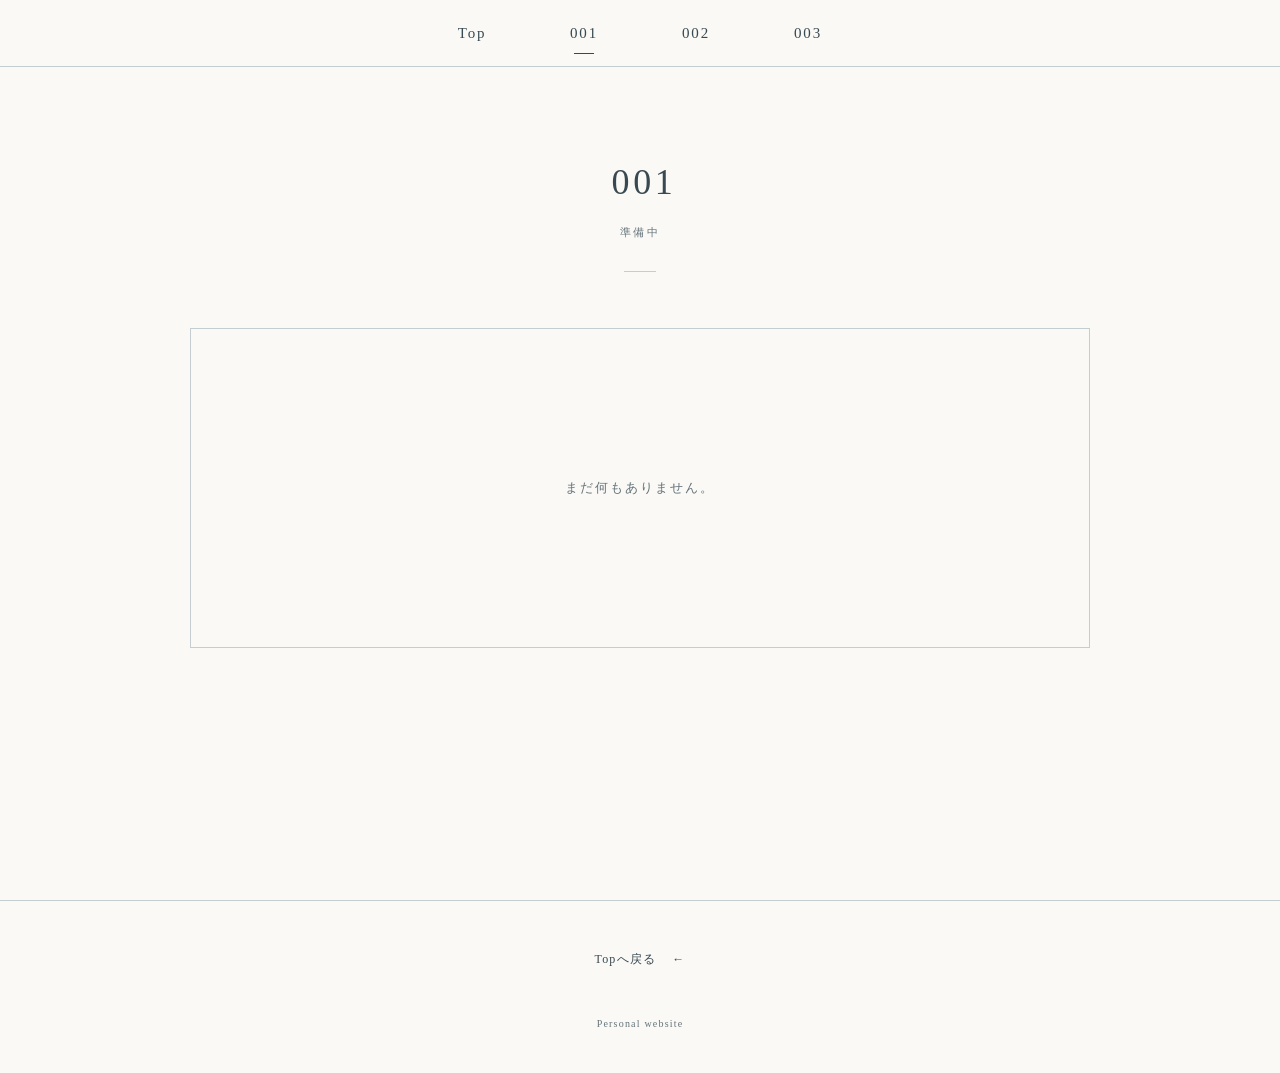
==== 001.html @ e556f898 "Rework homepage layout and add placeholder pages" ====
<!DOCTYPE html>
<html lang="ja">
  <head>
    <meta charset="UTF-8">
    <meta name="viewport" content="width=device-width, initial-scale=1">
    <title>001 | ホームページ</title>
    <link rel="stylesheet" href="styles.css">
  </head>
  <body>
    <a class="skip-link" href="#main">本文へ</a>
    <header class="site-header">
      <nav aria-label="メインナビゲーション">
        <a href="index.html">Top</a>
        <a href="001.html" aria-current="page">001</a>
        <a href="002.html">002</a>
        <a href="003.html">003</a>
      </nav>
    </header>
    <main class="subpage" id="main">
      <header class="section-heading">
        <h1>001</h1>
        <p>準備中</p>
      </header>
      <!-- 本文や画像を追加する領域。 -->
      <div class="empty-content">
        <p>まだ何もありません。</p>
      </div>
    </main>
    <footer class="site-footer">
      <a href="index.html">Topへ戻る <span aria-hidden="true">←</span></a>
      <small>Personal website</small>
    </footer>
  </body>
</html>
---- styles.css ----
:root {
  color-scheme: light;
  --paper: #faf9f6;
  --ink: #384951;
  --muted: #65747a;
  --line: #c4cdd0;
  font-family: "Yu Mincho", "Hiragino Mincho ProN", "Noto Serif JP", serif;
  color: var(--ink);
  background: var(--paper);
  line-height: 1.8;
  -webkit-text-size-adjust: 100%;
  scroll-behavior: smooth;
  scroll-padding-top: 84px;
}

* { box-sizing: border-box; }
body { margin: 0; }
a { color: inherit; text-decoration: none; }
a:focus-visible { outline: 2px solid var(--ink); outline-offset: 5px; }

.skip-link {
  position: fixed;
  top: 8px;
  left: 8px;
  z-index: 10;
  padding: 8px 16px;
  background: var(--paper);
  transform: translateY(-150%);
}
.skip-link:focus { transform: translateY(0); }

.site-header {
  position: sticky;
  top: 0;
  z-index: 5;
  background: var(--paper);
  border-bottom: 1px solid var(--line);
}
.site-header nav {
  display: flex;
  justify-content: center;
  gap: clamp(12px, 5vw, 72px);
  padding: 0 20px;
}
.site-header a {
  position: relative;
  display: grid;
  place-items: center;
  min-width: 48px;
  min-height: 66px;
  font-size: 15px;
  letter-spacing: 0.12em;
}
.site-header a::after {
  content: "";
  position: absolute;
  bottom: 12px;
  left: 50%;
  width: 20px;
  height: 1px;
  background: currentColor;
  transform: translateX(-50%) scaleX(0);
  transition: transform 180ms ease;
}
.site-header a:hover::after,
.site-header a[aria-current="page"]::after {
  transform: translateX(-50%) scaleX(1);
}

.main-visual {
  position: relative;
  display: grid;
  place-items: center;
  min-height: 640px;
  min-height: max(640px, calc(100svh - 67px));
  padding: 100px 32px 140px;
  background: #e8eef0;
}
.visual-frame {
  position: absolute;
  inset: 30px;
  border: 1px solid #b8c6cb;
  pointer-events: none;
}
.visual-frame::before,
.visual-frame::after {
  content: "";
  position: absolute;
  left: 50%;
  width: 5px;
  height: 5px;
  border: 1px solid #899da5;
  background: #e8eef0;
  transform: translateX(-50%) rotate(45deg);
}
.visual-frame::before { top: -3px; }
.visual-frame::after { bottom: -3px; }
.site-title { position: relative; text-align: center; }
.site-subtitle { margin: 0 0 26px; font-size: 14px; letter-spacing: 0.2em; }
h1 {
  margin: 0;
  font-size: clamp(30px, 4.5vw, 64px);
  font-weight: 400;
  line-height: 1.5;
  letter-spacing: 0.22em;
  text-indent: 0.22em;
}
.site-caption { margin-top: 36px; font-size: 12px; letter-spacing: 0.2em; }
.scroll-link {
  position: absolute;
  bottom: 56px;
  display: flex;
  flex-direction: column;
  align-items: center;
  gap: 14px;
  padding: 8px 16px;
  font-size: 12px;
  letter-spacing: 0.14em;
}
.scroll-link span { height: 36px; width: 1px; background: #899da5; }

.contents { padding: 104px 28px 120px; }
.section-heading { text-align: center; }
.section-heading h2,
.subpage .section-heading h1 {
  margin: 0;
  font-size: 36px;
  font-weight: 400;
  letter-spacing: 0.1em;
}
.section-heading p {
  margin: 14px 0 0;
  color: var(--muted);
  font-size: 11px;
  letter-spacing: 0.2em;
}
.section-heading::after {
  content: "";
  display: block;
  width: 32px;
  height: 1px;
  margin: 28px auto 0;
  background: var(--line);
}
.page-links {
  display: grid;
  grid-template-columns: repeat(3, 1fr);
  max-width: 1000px;
  margin: 64px auto 0;
  border-block: 1px solid var(--line);
}
.page-link {
  display: flex;
  flex-direction: column;
  align-items: center;
  padding: 40px 24px 28px;
  transition: background 180ms ease;
}
.page-link + .page-link { border-left: 1px solid var(--line); }
.page-link:hover { background: #eef1f1; }
.page-number { font-size: 40px; letter-spacing: 0.12em; }
.page-status { margin-top: 8px; color: var(--muted); font-size: 12px; letter-spacing: 0.18em; }
.link-arrow { margin-top: 26px; font-size: 22px; }

.site-footer {
  display: flex;
  flex-direction: column;
  align-items: center;
  gap: 36px;
  padding: 40px 24px;
  border-top: 1px solid var(--line);
}
.site-footer a { padding: 8px; font-size: 12px; letter-spacing: 0.1em; }
.site-footer a span { margin-left: 12px; }
.site-footer small { color: var(--muted); font-size: 10px; letter-spacing: 0.12em; }

.subpage { min-height: calc(100svh - 67px); padding: 88px 28px 72px; }
.empty-content {
  display: grid;
  place-items: center;
  min-height: 320px;
  max-width: 900px;
  margin: 56px auto 0;
  border: 1px solid var(--line);
}
.empty-content p { color: var(--muted); font-size: 13px; letter-spacing: 0.16em; }

@media (max-width: 600px) {
  .site-header a { min-height: 58px; font-size: 14px; }
  .main-visual { min-height: max(500px, calc(100svh - 59px)); padding-inline: 24px; }
  .visual-frame { inset: 16px; }
  .site-subtitle { font-size: 12px; }
  .site-caption { font-size: 11px; }
  .contents { padding: 72px 24px 80px; }
  .page-links { grid-template-columns: 1fr; margin-top: 44px; }
  .page-link { flex-direction: row; gap: 28px; padding: 24px 12px; }
  .page-link + .page-link { border-left: 0; border-top: 1px solid var(--line); }
  .page-number { font-size: 30px; }
  .page-status { margin-top: 0; }
  .link-arrow { margin: 0 0 0 auto; }
  .subpage { min-height: calc(100svh - 59px); padding: 64px 24px; }
}

@media (prefers-reduced-motion: reduce) {
  :root { scroll-behavior: auto; }
  *, *::before, *::after { transition: none; }
}
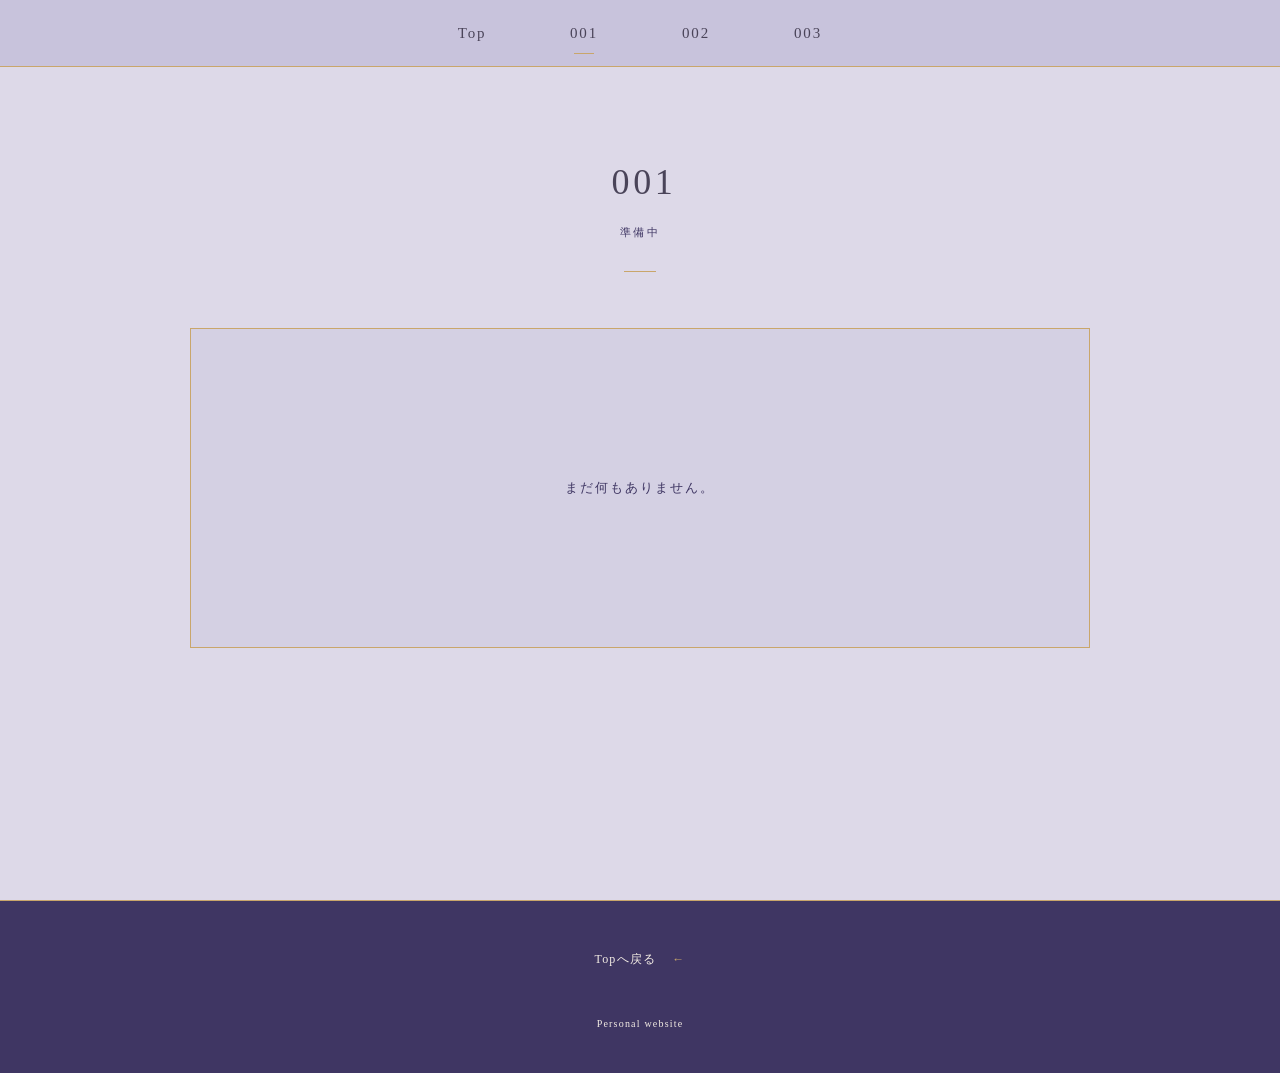
==== commit 14ef90d9: "Add themed favicon and scroll marker" ====
--- a/001.html
+++ b/001.html
@@ -3,7 +3,9 @@
   <head>
     <meta charset="UTF-8">
     <meta name="viewport" content="width=device-width, initial-scale=1">
+    <meta name="theme-color" content="#C8C3DC">
     <title>001 | ホームページ</title>
+    <link rel="icon" href="favicon.svg" type="image/svg+xml">
     <link rel="stylesheet" href="styles.css">
   </head>
   <body>
--- a/styles.css
+++ b/styles.css
@@ -1,12 +1,15 @@
 :root {
   color-scheme: light;
-  --paper: #faf9f6;
-  --ink: #384951;
-  --muted: #65747a;
-  --line: #c4cdd0;
+  --base: #c8c3dc;
+  --main: #4a4459;
+  --deep: #3f3663;
+  --light: #f3ece4;
+  --accent: #c9a66b;
+  --mist: #ddd9e8;
+  --line: rgba(63, 54, 99, 0.32);
   font-family: "Yu Mincho", "Hiragino Mincho ProN", "Noto Serif JP", serif;
-  color: var(--ink);
-  background: var(--paper);
+  color: var(--main);
+  background: var(--base);
   line-height: 1.8;
   -webkit-text-size-adjust: 100%;
   scroll-behavior: smooth;
@@ -16,7 +19,7 @@
 * { box-sizing: border-box; }
 body { margin: 0; }
 a { color: inherit; text-decoration: none; }
-a:focus-visible { outline: 2px solid var(--ink); outline-offset: 5px; }
+a:focus-visible { outline: 2px solid var(--accent); outline-offset: 5px; }
 
 .skip-link {
   position: fixed;
@@ -24,7 +27,8 @@
   left: 8px;
   z-index: 10;
   padding: 8px 16px;
-  background: var(--paper);
+  color: var(--light);
+  background: var(--deep);
   transform: translateY(-150%);
 }
 .skip-link:focus { transform: translateY(0); }
@@ -33,8 +37,8 @@
   position: sticky;
   top: 0;
   z-index: 5;
-  background: var(--paper);
-  border-bottom: 1px solid var(--line);
+  background: rgba(200, 195, 220, 0.96);
+  border-bottom: 1px solid var(--accent);
 }
 .site-header nav {
   display: flex;
@@ -58,7 +62,7 @@
   left: 50%;
   width: 20px;
   height: 1px;
-  background: currentColor;
+  background: var(--accent);
   transform: translateX(-50%) scaleX(0);
   transition: transform 180ms ease;
 }
@@ -74,29 +78,16 @@
   min-height: 640px;
   min-height: max(640px, calc(100svh - 67px));
   padding: 100px 32px 140px;
-  background: #e8eef0;
+  background: var(--base);
 }
 .visual-frame {
   position: absolute;
   inset: 30px;
-  border: 1px solid #b8c6cb;
+  border: 1px solid var(--deep);
   pointer-events: none;
 }
-.visual-frame::before,
-.visual-frame::after {
-  content: "";
-  position: absolute;
-  left: 50%;
-  width: 5px;
-  height: 5px;
-  border: 1px solid #899da5;
-  background: #e8eef0;
-  transform: translateX(-50%) rotate(45deg);
-}
-.visual-frame::before { top: -3px; }
-.visual-frame::after { bottom: -3px; }
 .site-title { position: relative; text-align: center; }
-.site-subtitle { margin: 0 0 26px; font-size: 14px; letter-spacing: 0.2em; }
+.site-subtitle { margin: 0 0 26px; color: var(--deep); font-size: 14px; letter-spacing: 0.2em; }
 h1 {
   margin: 0;
   font-size: clamp(30px, 4.5vw, 64px);
@@ -105,7 +96,7 @@
   letter-spacing: 0.22em;
   text-indent: 0.22em;
 }
-.site-caption { margin-top: 36px; font-size: 12px; letter-spacing: 0.2em; }
+.site-caption { margin-top: 36px; color: var(--deep); font-size: 12px; letter-spacing: 0.2em; }
 .scroll-link {
   position: absolute;
   bottom: 56px;
@@ -117,9 +108,16 @@
   font-size: 12px;
   letter-spacing: 0.14em;
 }
-.scroll-link span { height: 36px; width: 1px; background: #899da5; }
-
-.contents { padding: 104px 28px 120px; }
+.scroll-link span {
+  width: 7px;
+  height: 7px;
+  flex: none;
+  background: var(--accent);
+  border: 1px solid var(--deep);
+  transform: rotate(45deg);
+}
+
+.contents { padding: 104px 28px 120px; background: var(--mist); }
 .section-heading { text-align: center; }
 .section-heading h2,
 .subpage .section-heading h1 {
@@ -130,7 +128,7 @@
 }
 .section-heading p {
   margin: 14px 0 0;
-  color: var(--muted);
+  color: var(--deep);
   font-size: 11px;
   letter-spacing: 0.2em;
 }
@@ -140,7 +138,7 @@
   width: 32px;
   height: 1px;
   margin: 28px auto 0;
-  background: var(--line);
+  background: var(--accent);
 }
 .page-links {
   display: grid;
@@ -154,13 +152,14 @@
   flex-direction: column;
   align-items: center;
   padding: 40px 24px 28px;
-  transition: background 180ms ease;
+  transition: color 180ms ease, background 180ms ease;
 }
 .page-link + .page-link { border-left: 1px solid var(--line); }
-.page-link:hover { background: #eef1f1; }
+.page-link:hover { color: var(--light); background: var(--deep); }
 .page-number { font-size: 40px; letter-spacing: 0.12em; }
-.page-status { margin-top: 8px; color: var(--muted); font-size: 12px; letter-spacing: 0.18em; }
-.link-arrow { margin-top: 26px; font-size: 22px; }
+.page-status { margin-top: 8px; color: var(--deep); font-size: 12px; letter-spacing: 0.18em; }
+.page-link:hover .page-status { color: var(--light); }
+.link-arrow { margin-top: 26px; color: var(--accent); font-size: 22px; }
 
 .site-footer {
   display: flex;
@@ -168,22 +167,26 @@
   align-items: center;
   gap: 36px;
   padding: 40px 24px;
-  border-top: 1px solid var(--line);
+  color: var(--light);
+  background: var(--deep);
+  border-top: 1px solid var(--accent);
 }
 .site-footer a { padding: 8px; font-size: 12px; letter-spacing: 0.1em; }
 .site-footer a span { margin-left: 12px; }
-.site-footer small { color: var(--muted); font-size: 10px; letter-spacing: 0.12em; }
-
-.subpage { min-height: calc(100svh - 67px); padding: 88px 28px 72px; }
+.site-footer a span { color: var(--accent); }
+.site-footer small { color: var(--light); font-size: 10px; letter-spacing: 0.12em; }
+
+.subpage { min-height: calc(100svh - 67px); padding: 88px 28px 72px; background: var(--mist); }
 .empty-content {
   display: grid;
   place-items: center;
   min-height: 320px;
   max-width: 900px;
   margin: 56px auto 0;
-  border: 1px solid var(--line);
-}
-.empty-content p { color: var(--muted); font-size: 13px; letter-spacing: 0.16em; }
+  background: rgba(200, 195, 220, 0.45);
+  border: 1px solid var(--accent);
+}
+.empty-content p { color: var(--deep); font-size: 13px; letter-spacing: 0.16em; }
 
 @media (max-width: 600px) {
   .site-header a { min-height: 58px; font-size: 14px; }
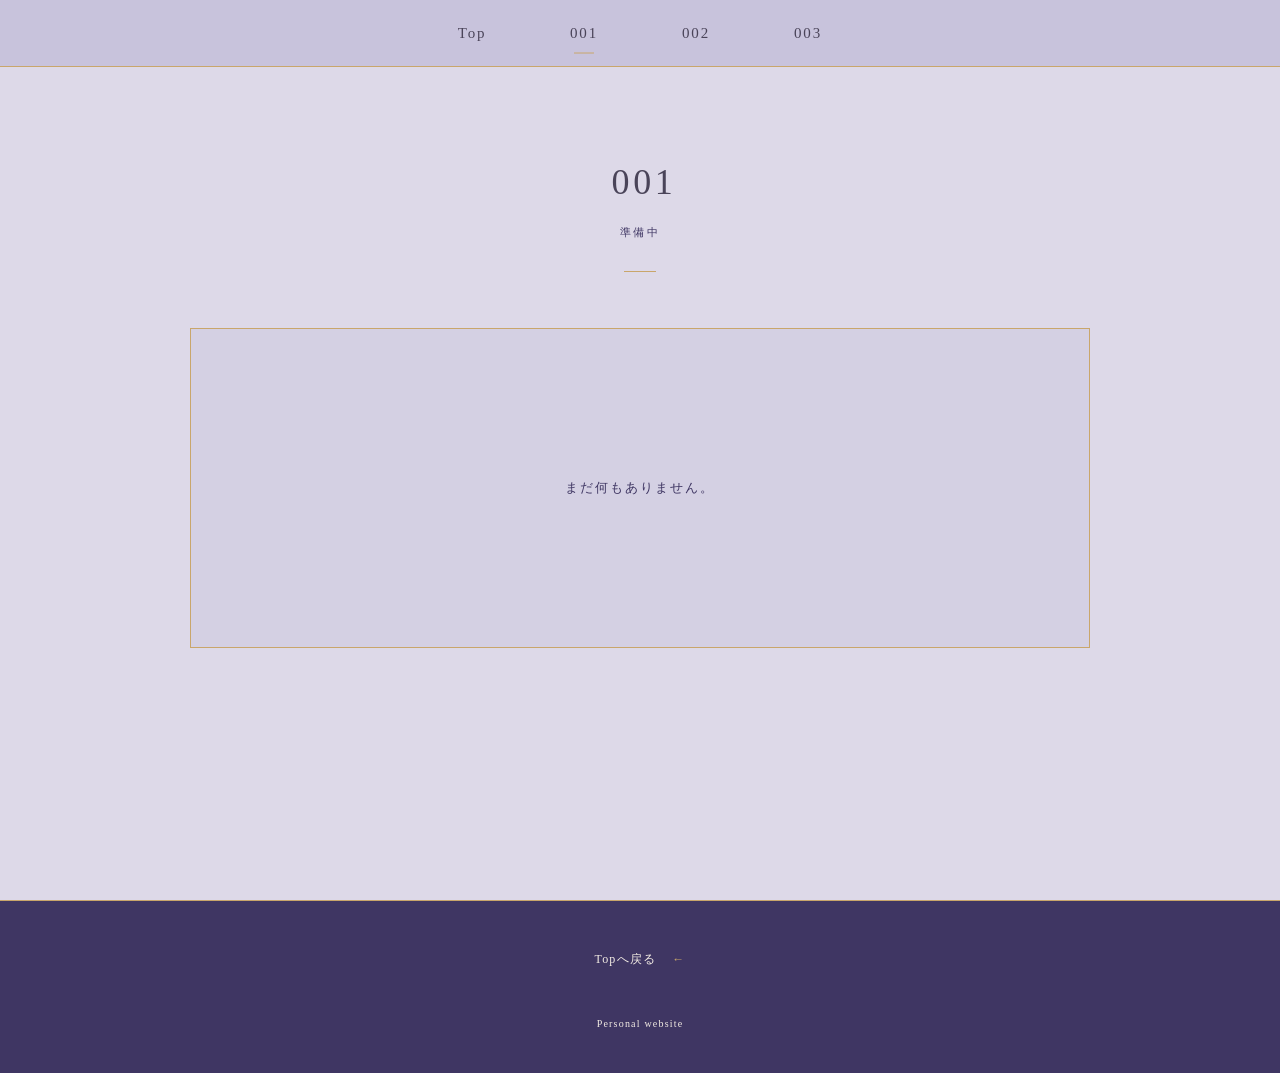
==== commit 7d47101e: "Animate navigation underlines into frames" ====
--- a/001.html
+++ b/001.html
@@ -12,10 +12,30 @@
     <a class="skip-link" href="#main">本文へ</a>
     <header class="site-header">
       <nav aria-label="メインナビゲーション">
-        <a href="index.html">Top</a>
-        <a href="001.html" aria-current="page">001</a>
-        <a href="002.html">002</a>
-        <a href="003.html">003</a>
+        <a href="index.html">Top
+          <svg class="nav-frame" viewBox="0 0 64 42" preserveAspectRatio="none" aria-hidden="true" focusable="false">
+            <path d="M32 41H1V1H32" pathLength="1"/>
+            <path d="M32 41H63V1H32" pathLength="1"/>
+          </svg>
+        </a>
+        <a href="001.html" aria-current="page">001
+          <svg class="nav-frame" viewBox="0 0 64 42" preserveAspectRatio="none" aria-hidden="true" focusable="false">
+            <path d="M32 41H1V1H32" pathLength="1"/>
+            <path d="M32 41H63V1H32" pathLength="1"/>
+          </svg>
+        </a>
+        <a href="002.html">002
+          <svg class="nav-frame" viewBox="0 0 64 42" preserveAspectRatio="none" aria-hidden="true" focusable="false">
+            <path d="M32 41H1V1H32" pathLength="1"/>
+            <path d="M32 41H63V1H32" pathLength="1"/>
+          </svg>
+        </a>
+        <a href="003.html">003
+          <svg class="nav-frame" viewBox="0 0 64 42" preserveAspectRatio="none" aria-hidden="true" focusable="false">
+            <path d="M32 41H1V1H32" pathLength="1"/>
+            <path d="M32 41H63V1H32" pathLength="1"/>
+          </svg>
+        </a>
       </nav>
     </header>
     <main class="subpage" id="main">
--- a/styles.css
+++ b/styles.css
@@ -43,7 +43,7 @@
 .site-header nav {
   display: flex;
   justify-content: center;
-  gap: clamp(12px, 5vw, 72px);
+  gap: clamp(20px, 5vw, 72px);
   padding: 0 20px;
 }
 .site-header a {
@@ -55,20 +55,30 @@
   font-size: 15px;
   letter-spacing: 0.12em;
 }
-.site-header a::after {
-  content: "";
-  position: absolute;
-  bottom: 12px;
-  left: 50%;
-  width: 20px;
-  height: 1px;
-  background: var(--accent);
-  transform: translateX(-50%) scaleX(0);
-  transition: transform 180ms ease;
-}
-.site-header a:hover::after,
-.site-header a[aria-current="page"]::after {
-  transform: translateX(-50%) scaleX(1);
+.nav-frame {
+  position: absolute;
+  inset: 12px -8px;
+  width: calc(100% + 16px);
+  height: calc(100% - 24px);
+  fill: none;
+  stroke: var(--accent);
+  stroke-width: 1;
+  pointer-events: none;
+}
+.nav-frame path {
+  vector-effect: non-scaling-stroke;
+  stroke-dasharray: 1;
+  stroke-dashoffset: 1;
+  transition: stroke-dashoffset 560ms ease-in-out;
+}
+.site-header a[aria-current="page"] .nav-frame path {
+  stroke-dashoffset: 0.902;
+}
+.site-header a:focus-visible .nav-frame path {
+  stroke-dashoffset: 0;
+}
+@media (hover: hover) {
+  .site-header a:hover .nav-frame path { stroke-dashoffset: 0; }
 }
 
 .main-visual {
@@ -141,25 +151,57 @@
   background: var(--accent);
 }
 .page-links {
-  display: grid;
-  grid-template-columns: repeat(3, 1fr);
-  max-width: 1000px;
-  margin: 64px auto 0;
-  border-block: 1px solid var(--line);
+  --bead-size: 96px;
+  --number-size: 25px;
+  --status-size: 9px;
+  position: relative;
+  width: min(58vw, 520px);
+  aspect-ratio: 1;
+  margin: 104px auto 72px;
+  border: 1px solid var(--line);
+  border-radius: 50%;
+}
+.page-links::before {
+  content: "";
+  position: absolute;
+  inset: 14px;
+  border: 1px solid rgba(201, 166, 107, 0.48);
+  border-radius: inherit;
+}
+.page-links::after {
+  content: "";
+  position: absolute;
+  top: 50%;
+  left: 50%;
+  width: 7px;
+  height: 7px;
+  background: var(--accent);
+  box-shadow: 0 0 0 7px var(--mist), 0 0 0 8px var(--line);
+  transform: translate(-50%, -50%) rotate(45deg);
 }
 .page-link {
+  position: absolute;
   display: flex;
   flex-direction: column;
+  justify-content: center;
   align-items: center;
-  padding: 40px 24px 28px;
-  transition: color 180ms ease, background 180ms ease;
-}
-.page-link + .page-link { border-left: 1px solid var(--line); }
-.page-link:hover { color: var(--light); background: var(--deep); }
-.page-number { font-size: 40px; letter-spacing: 0.12em; }
-.page-status { margin-top: 8px; color: var(--deep); font-size: 12px; letter-spacing: 0.18em; }
-.page-link:hover .page-status { color: var(--light); }
-.link-arrow { margin-top: 26px; color: var(--accent); font-size: 22px; }
+  width: var(--bead-size);
+  height: var(--bead-size);
+  color: var(--light);
+  background: var(--deep);
+  border: 1px solid var(--accent);
+  border-radius: 50%;
+  box-shadow: 0 0 0 8px var(--mist), 0 0 0 9px rgba(63, 54, 99, 0.2);
+  transform: translate(-50%, -50%);
+  transition: color 180ms ease, background 180ms ease, transform 180ms ease;
+}
+.page-link:nth-child(1) { top: 0; left: 50%; }
+.page-link:nth-child(2) { top: 75%; left: 6.7%; }
+.page-link:nth-child(3) { top: 75%; left: 93.3%; }
+.page-link:hover { color: var(--deep); background: var(--accent); transform: translate(-50%, -50%) scale(1.06); }
+.page-number { font-size: var(--number-size); line-height: 1.2; letter-spacing: 0.12em; text-indent: 0.12em; }
+.page-status { margin-top: 8px; color: inherit; font-size: var(--status-size); letter-spacing: 0.16em; text-indent: 0.16em; opacity: 0.82; }
+.page-links[data-compact="true"] .page-status { display: none; }
 
 .site-footer {
   display: flex;
@@ -195,16 +237,21 @@
   .site-subtitle { font-size: 12px; }
   .site-caption { font-size: 11px; }
   .contents { padding: 72px 24px 80px; }
-  .page-links { grid-template-columns: 1fr; margin-top: 44px; }
-  .page-link { flex-direction: row; gap: 28px; padding: 24px 12px; }
-  .page-link + .page-link { border-left: 0; border-top: 1px solid var(--line); }
-  .page-number { font-size: 30px; }
-  .page-status { margin-top: 0; }
-  .link-arrow { margin: 0 0 0 auto; }
+  .page-links {
+    --bead-size: 74px;
+    --number-size: 20px;
+    --status-size: 8px;
+    width: min(62vw, 240px);
+    margin: 84px auto 58px;
+  }
+  .page-links::before { inset: 10px; }
+  .page-link { box-shadow: 0 0 0 6px var(--mist), 0 0 0 7px rgba(63, 54, 99, 0.2); }
+  .page-status { margin-top: 5px; }
   .subpage { min-height: calc(100svh - 59px); padding: 64px 24px; }
 }
 
 @media (prefers-reduced-motion: reduce) {
   :root { scroll-behavior: auto; }
+  .nav-frame path { transition: none; }
   *, *::before, *::after { transition: none; }
 }
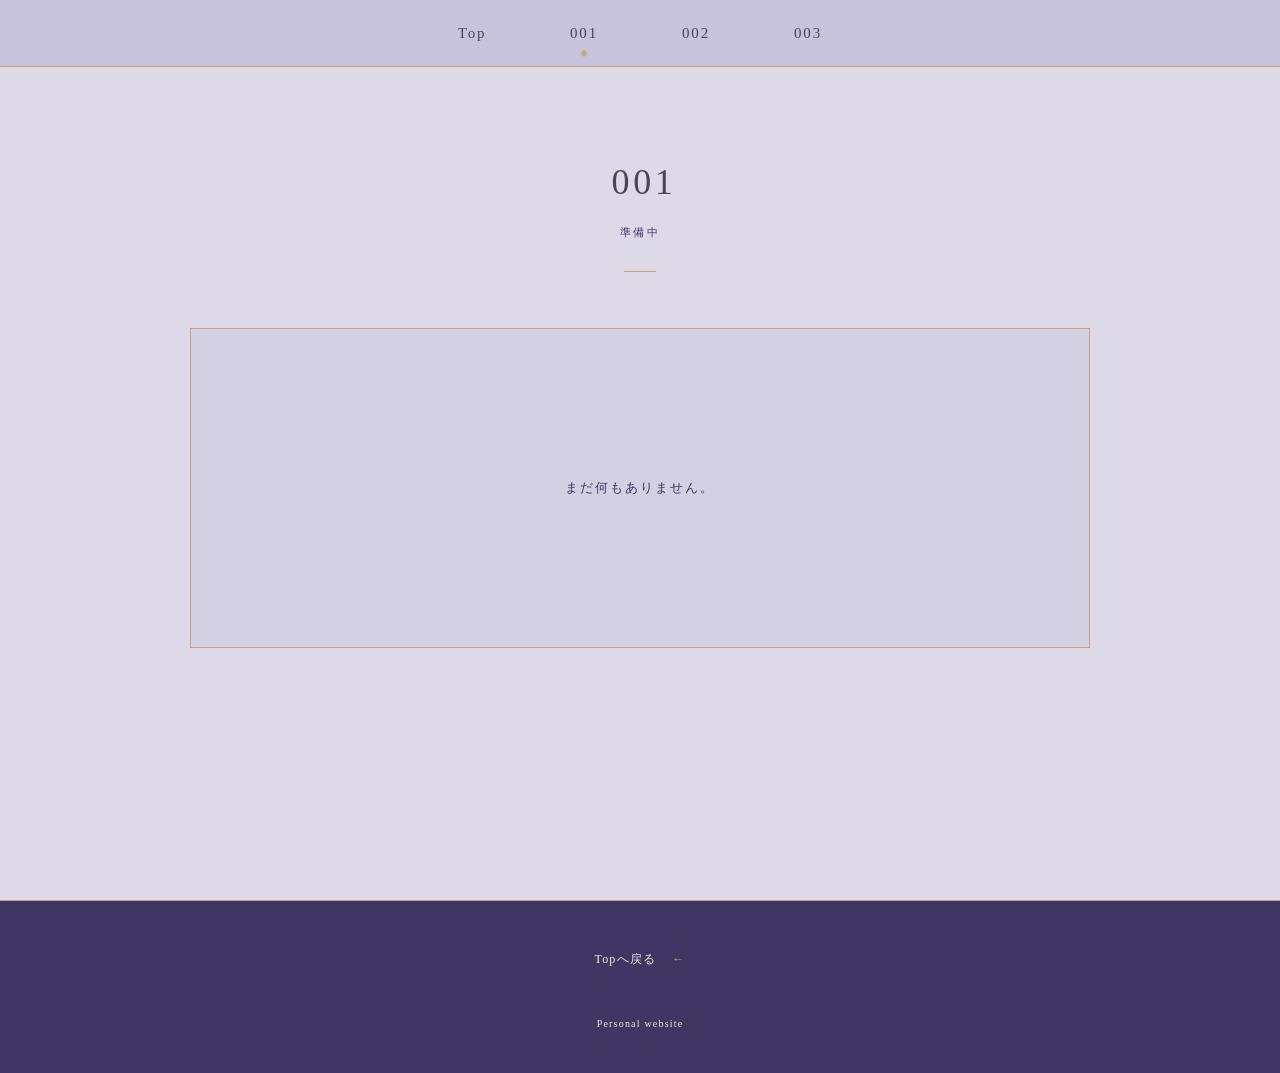
==== commit cf05d2eb: "Use floating diamond navigation markers" ====
--- a/001.html
+++ b/001.html
@@ -12,30 +12,10 @@
     <a class="skip-link" href="#main">本文へ</a>
     <header class="site-header">
       <nav aria-label="メインナビゲーション">
-        <a href="index.html">Top
-          <svg class="nav-frame" viewBox="0 0 64 42" preserveAspectRatio="none" aria-hidden="true" focusable="false">
-            <path d="M32 41H1V1H32" pathLength="1"/>
-            <path d="M32 41H63V1H32" pathLength="1"/>
-          </svg>
-        </a>
-        <a href="001.html" aria-current="page">001
-          <svg class="nav-frame" viewBox="0 0 64 42" preserveAspectRatio="none" aria-hidden="true" focusable="false">
-            <path d="M32 41H1V1H32" pathLength="1"/>
-            <path d="M32 41H63V1H32" pathLength="1"/>
-          </svg>
-        </a>
-        <a href="002.html">002
-          <svg class="nav-frame" viewBox="0 0 64 42" preserveAspectRatio="none" aria-hidden="true" focusable="false">
-            <path d="M32 41H1V1H32" pathLength="1"/>
-            <path d="M32 41H63V1H32" pathLength="1"/>
-          </svg>
-        </a>
-        <a href="003.html">003
-          <svg class="nav-frame" viewBox="0 0 64 42" preserveAspectRatio="none" aria-hidden="true" focusable="false">
-            <path d="M32 41H1V1H32" pathLength="1"/>
-            <path d="M32 41H63V1H32" pathLength="1"/>
-          </svg>
-        </a>
+        <a href="index.html">Top</a>
+        <a href="001.html" aria-current="page">001</a>
+        <a href="002.html">002</a>
+        <a href="003.html">003</a>
       </nav>
     </header>
     <main class="subpage" id="main">
--- a/styles.css
+++ b/styles.css
@@ -55,30 +55,29 @@
   font-size: 15px;
   letter-spacing: 0.12em;
 }
-.nav-frame {
-  position: absolute;
-  inset: 12px -8px;
-  width: calc(100% + 16px);
-  height: calc(100% - 24px);
-  fill: none;
-  stroke: var(--accent);
-  stroke-width: 1;
+.site-header a::after {
+  content: "";
+  position: absolute;
+  bottom: 10px;
+  left: 50%;
+  width: 5px;
+  height: 5px;
+  background: var(--accent);
+  opacity: 0;
+  transform: translate(-50%, 4px) rotate(45deg);
+  transition: opacity 240ms ease, transform 280ms ease;
   pointer-events: none;
 }
-.nav-frame path {
-  vector-effect: non-scaling-stroke;
-  stroke-dasharray: 1;
-  stroke-dashoffset: 1;
-  transition: stroke-dashoffset 560ms ease-in-out;
-}
-.site-header a[aria-current="page"] .nav-frame path {
-  stroke-dashoffset: 0.902;
-}
-.site-header a:focus-visible .nav-frame path {
-  stroke-dashoffset: 0;
+.site-header a[aria-current="page"]::after,
+.site-header a:focus-visible::after {
+  opacity: 1;
+  transform: translate(-50%, 0) rotate(45deg);
 }
 @media (hover: hover) {
-  .site-header a:hover .nav-frame path { stroke-dashoffset: 0; }
+  .site-header a:hover::after {
+    opacity: 1;
+    transform: translate(-50%, 0) rotate(45deg);
+  }
 }
 
 .main-visual {
@@ -252,6 +251,6 @@
 
 @media (prefers-reduced-motion: reduce) {
   :root { scroll-behavior: auto; }
-  .nav-frame path { transition: none; }
+  .site-header a::after { transition: none; }
   *, *::before, *::after { transition: none; }
 }
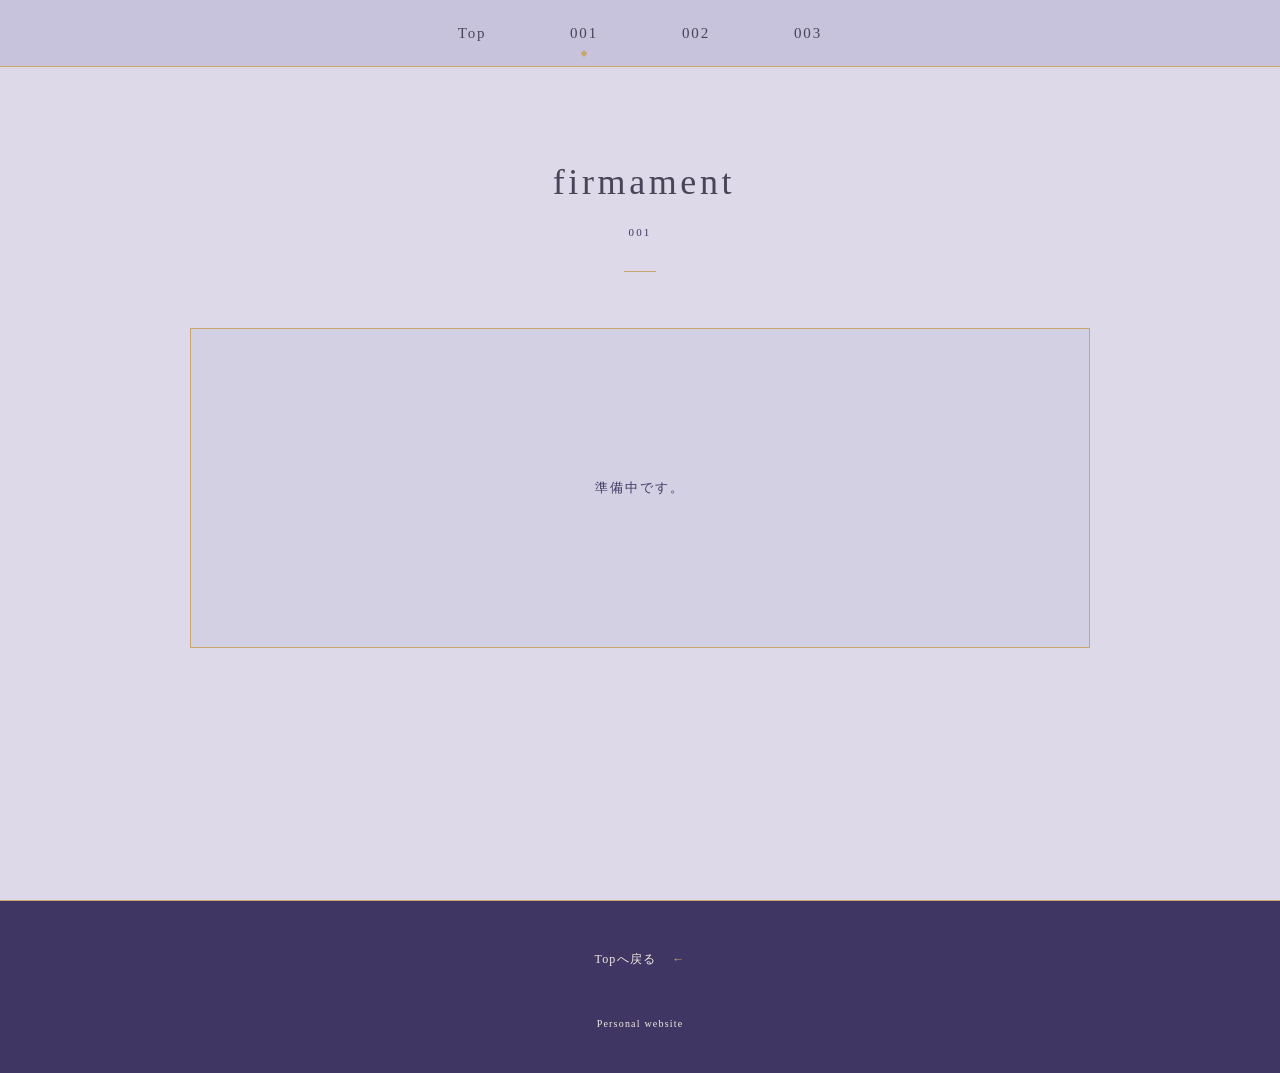
==== commit 721de561: "Start firmament page and remove unused texture" ====
--- a/001.html
+++ b/001.html
@@ -3,8 +3,9 @@
   <head>
     <meta charset="UTF-8">
     <meta name="viewport" content="width=device-width, initial-scale=1">
+    <meta name="description" content="firmamentのページです。">
     <meta name="theme-color" content="#C8C3DC">
-    <title>001 | ホームページ</title>
+    <title>firmament | ホームページ</title>
     <link rel="icon" href="favicon.svg" type="image/svg+xml">
     <link rel="stylesheet" href="styles.css">
   </head>
@@ -20,12 +21,12 @@
     </header>
     <main class="subpage" id="main">
       <header class="section-heading">
-        <h1>001</h1>
-        <p>準備中</p>
+        <h1>firmament</h1>
+        <p>001</p>
       </header>
-      <!-- 本文や画像を追加する領域。 -->
+      <!-- Add page content and images in this area. -->
       <div class="empty-content">
-        <p>まだ何もありません。</p>
+        <p>準備中です。</p>
       </div>
     </main>
     <footer class="site-footer">
--- a/styles.css
+++ b/styles.css
@@ -18,6 +18,7 @@
 
 * { box-sizing: border-box; }
 body { margin: 0; }
+[hidden] { display: none !important; }
 a { color: inherit; text-decoration: none; }
 a:focus-visible { outline: 2px solid var(--accent); outline-offset: 5px; }
 
@@ -34,6 +35,7 @@
 .skip-link:focus { transform: translateY(0); }
 
 .site-header {
+  view-transition-name: site-header;
   position: sticky;
   top: 0;
   z-index: 5;
@@ -178,8 +180,53 @@
   box-shadow: 0 0 0 7px var(--mist), 0 0 0 8px var(--line);
   transform: translate(-50%, -50%) rotate(45deg);
 }
+.page-links[data-enhanced]::after { display: none; }
+.orbit-meteor {
+  position: absolute;
+  inset: -1px;
+  z-index: 1;
+  border-radius: 50%;
+  background: conic-gradient(transparent 0deg 308deg, #c9a66b00 308deg, var(--accent) 350deg, var(--light) 359deg, transparent 360deg);
+  mask-image: radial-gradient(farthest-side, transparent calc(100% - 2px), #000 calc(100% - 2px));
+  opacity: 0;
+  pointer-events: none;
+}
+.orbit-preview {
+  position: absolute;
+  z-index: 2;
+  top: 50%;
+  left: 50%;
+  width: 48%;
+  transform: translate(-50%, -50%);
+  text-align: center;
+}
+.preview-mark {
+  display: block;
+  width: 5px;
+  height: 5px;
+  margin: 0 auto 16px;
+  background: var(--accent);
+  transform: rotate(45deg);
+}
+.preview-title { margin: 0; font-size: 28px; letter-spacing: 0.1em; overflow-wrap: anywhere; }
+.preview-description { margin: 10px 0 0; font-size: 12px; line-height: 1.9; color: var(--deep); }
+.preview-open {
+  display: inline-flex;
+  align-items: center;
+  justify-content: center;
+  gap: 14px;
+  width: 100%;
+  max-width: 144px;
+  min-height: 56px;
+  margin-top: 8px;
+  font-size: 12px;
+  color: var(--deep);
+}
+.preview-open span { transition: transform 180ms ease; }
+.preview-open:hover span { transform: translateX(3px); }
 .page-link {
   position: absolute;
+  z-index: 3;
   display: flex;
   flex-direction: column;
   justify-content: center;
@@ -197,10 +244,30 @@
 .page-link:nth-child(1) { top: 0; left: 50%; }
 .page-link:nth-child(2) { top: 75%; left: 6.7%; }
 .page-link:nth-child(3) { top: 75%; left: 93.3%; }
-.page-link:hover { color: var(--deep); background: var(--accent); transform: translate(-50%, -50%) scale(1.06); }
+.page-link[data-selected],
+.page-link:focus-visible { color: var(--deep); background: var(--accent); }
+@media (hover: hover) {
+  .page-link:hover { color: var(--deep); background: var(--accent); transform: translate(-50%, -50%) scale(1.06); }
+}
 .page-number { font-size: var(--number-size); line-height: 1.2; letter-spacing: 0.12em; text-indent: 0.12em; }
 .page-status { margin-top: 8px; color: inherit; font-size: var(--status-size); letter-spacing: 0.16em; text-indent: 0.16em; opacity: 0.82; }
 .page-links[data-compact="true"] .page-status { display: none; }
+
+/* Switch to a grid when the beads would become too crowded to read. */
+.page-links[data-layout="grid"] {
+  display: flex;
+  flex-wrap: wrap;
+  justify-content: center;
+  gap: 28px;
+  width: min(100%, 720px);
+  aspect-ratio: auto;
+  border: 0;
+  border-radius: 0;
+}
+.page-links[data-layout="grid"]::before,
+.page-links[data-layout="grid"] .orbit-meteor { display: none; }
+.page-links[data-layout="grid"] .page-link { position: relative; top: auto !important; left: auto !important; transform: none; }
+.page-links[data-layout="grid"] .orbit-preview { position: static; width: 100%; margin-top: 16px; transform: none; }
 
 .site-footer {
   display: flex;
@@ -244,13 +311,35 @@
     margin: 84px auto 58px;
   }
   .page-links::before { inset: 10px; }
+  .orbit-preview { width: 44%; }
+  .preview-mark { display: none; }
+  .preview-title { font-size: 19px; }
+  .preview-description { margin-top: 4px; font-size: 10px; }
+  .preview-open { margin-top: 0; font-size: 11px; gap: 8px; }
   .page-link { box-shadow: 0 0 0 6px var(--mist), 0 0 0 7px rgba(63, 54, 99, 0.2); }
   .page-status { margin-top: 5px; }
   .subpage { min-height: calc(100svh - 59px); padding: 64px 24px; }
 }
 
+/* Apply transitions to same-origin links and history navigation where supported. */
+@view-transition { navigation: auto; }
+::view-transition-old(root) { animation: page-leave 200ms ease-in both; }
+::view-transition-new(root) { animation: page-enter 320ms 40ms ease-out both; }
+::view-transition-group(site-header),
+::view-transition-new(site-header) { animation: none; }
+::view-transition-old(site-header) { display: none; }
+@keyframes page-leave {
+  to { opacity: 0; transform: translateY(-8px); }
+}
+@keyframes page-enter {
+  from { opacity: 0; transform: translateY(8px); }
+  to { opacity: 1; transform: translateY(0); }
+}
+
 @media (prefers-reduced-motion: reduce) {
+  @view-transition { navigation: none; }
   :root { scroll-behavior: auto; }
-  .site-header a::after { transition: none; }
+  .site-header a::after, .page-link, .preview-open span { transition: none; }
+  .orbit-meteor { display: none; }
   *, *::before, *::after { transition: none; }
 }
